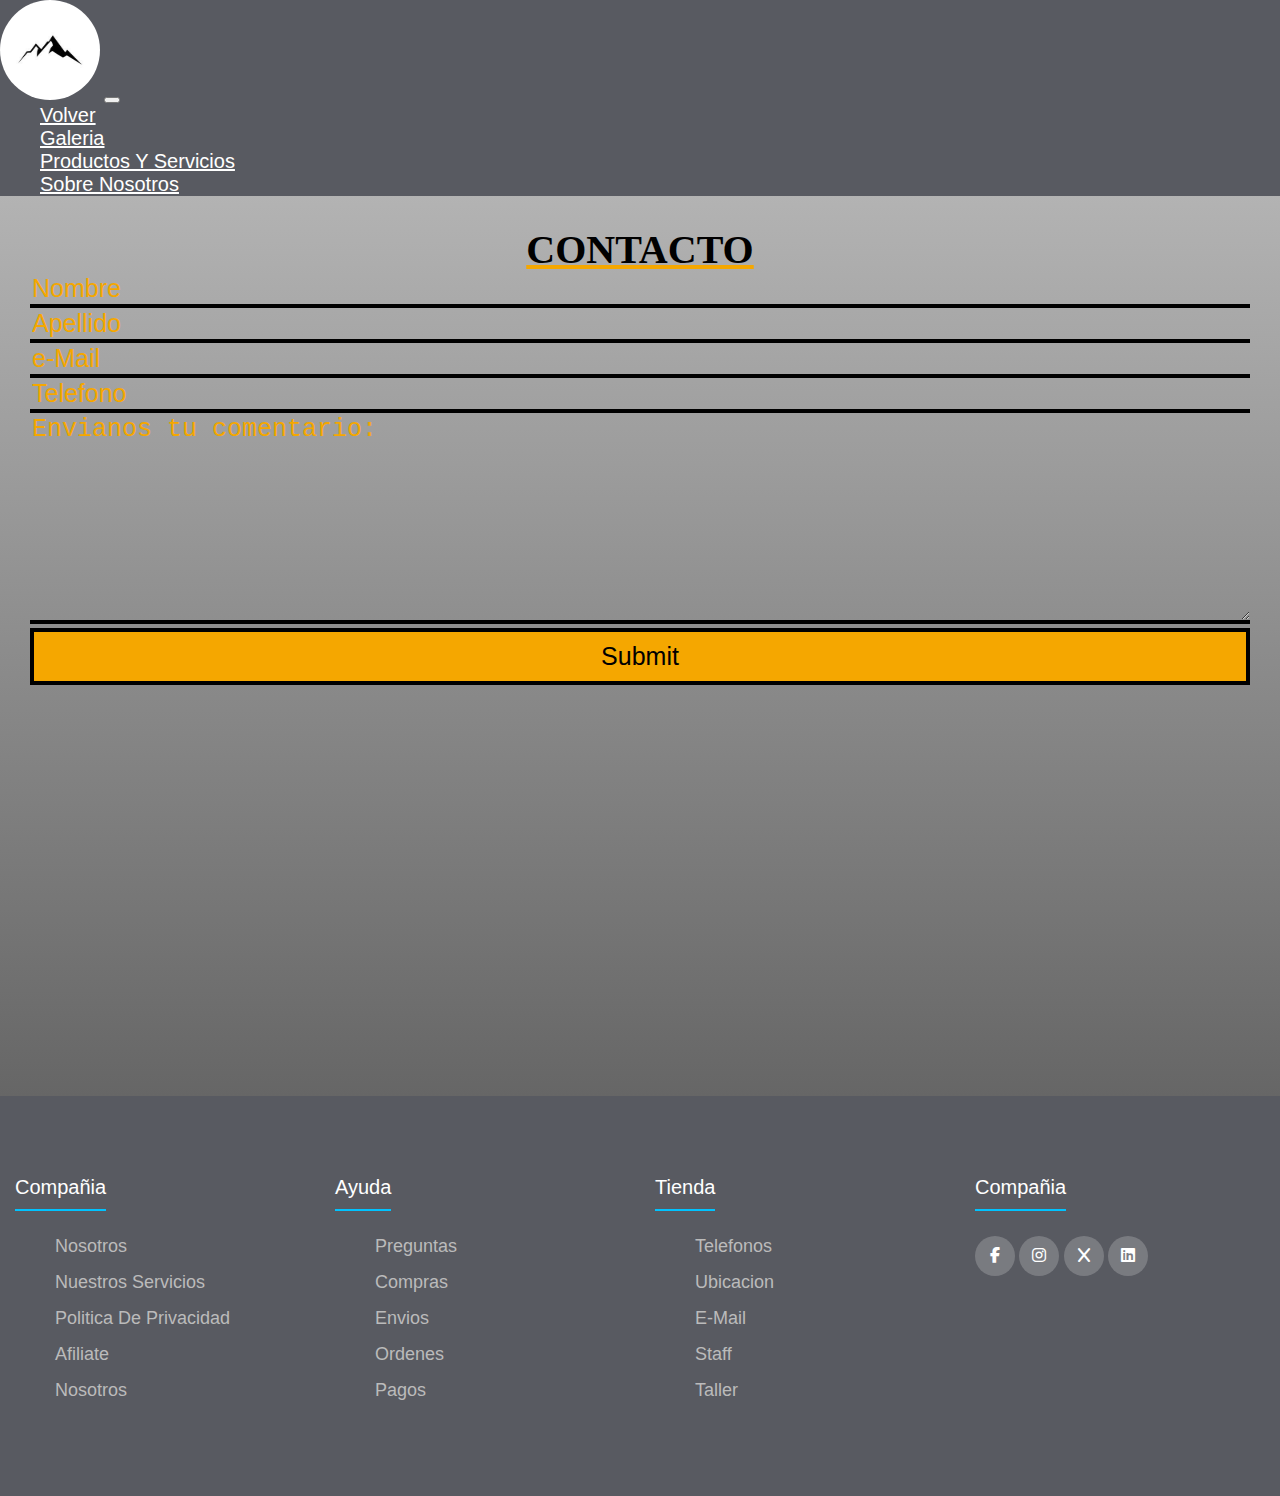
==== archivos/contacto.html @ b2c1ba3e "Ordenamiento de Carpetas" ====
<!DOCTYPE html>
<html lang="es">

<head>
	<meta charset="UTF-8">
	<meta name="viewport" content="width=device-width, initial-scale=1.0">
	<title>Herreria de Montaña</title>
	<link rel="stylesheet" href="https://cdn.jsdelivr.net/npm/bootstrap@4.6.2/dist/css/bootstrap.min.css"
		integrity="sha384-xOolHFLEh07PJGoPkLv1IbcEPTNtaed2xpHsD9ESMhqIYd0nLMwNLD69Npy4HI+N" crossorigin="anonymous">
	<link rel="stylesheet" href="style.css">
	<link rel="stylesheet" href="https://cdnjs.cloudflare.com/ajax/libs/font-awesome/6.2.1/css/all.min.css">
</head>

<body>
	<header>
		<!-- Inicio de NavBar con boostrap-->
		<nav class="navbar navbar-expand-md navbar-dark">
			<!-- Brand -->
			<a class="navbar-brand" href="#"><img src="../Imagenes/logo.jpg" alt="Logo"></a>

			<!-- Toggler/collapsibe Button -->
			<button class="navbar-toggler" type="button" data-toggle="collapse" data-target="#collapsibleNavbar">
				<span class="navbar-toggler-icon"></span>
			</button>

			<!-- Navbar links -->
			<div class="navbar-nav d-flex justify-content-end collapse navbar-collapse" id="collapsibleNavbar">
				<ul class="navbar-nav">
					<li class="nav-item">
						<a class="nav-link" href="../index.html">Volver</a>
					</li>
					<li class="nav-item">
						<a class="nav-link" href="galeria.html">Galeria</a>
					</li>
					<li class="nav-item">
						<a class="nav-link" href="productosYServicios.html">Productos y Servicios</a>
					</li>
					<li class="nav-item">
						<a class="nav-link" href="sobreNosotros.html">Sobre Nosotros</a>
					</li>
				</ul>

			</div>
		</nav>
		<!-- Inicio de NavBar con boostrap-->
	</header>
	<form method="post" name="FormContacto">
		<h2>Contacto</h2>
		<input type="text" name="nombre" placeholder="Nombre">
		<input type="text" name="apellido" placeholder="Apellido">
		<input type="email" name="mail" placeholder="e-Mail">
		<input type="number" name="telefono" placeholder="Telefono">
		<textarea name="Comentarios" id="comentarios" cols="30" rows="7"
			placeholder="Envianos tu comentario: "></textarea>
		<input type="submit" name="enviar" id="botonEnviar">
	</form>
	<footer class="footer">

		<div clas="contenedor">
			<div class="footer-row">
				<div class="footer-links">
					<h4>compañia</h4>
					<ul>
						<li><a href="#">Nosotros</a></li>
						<li><a href="#">Nuestros Servicios</a></li>
						<li><a href="#">Politica de Privacidad</a></li>
						<li><a href="#">Afiliate</a></li>
						<li><a href="#">Nosotros</a></li>
					</ul>
				</div>
				<div class="footer-links">
					<h4>Ayuda</h4>
					<ul>
						<li><a href="#">Preguntas</a></li>
						<li><a href="#">Compras</a></li>
						<li><a href="#">Envios</a></li>
						<li><a href="#">Ordenes</a></li>
						<li><a href="#">pagos</a></li>
					</ul>
				</div>
				<div class="footer-links">
					<h4>Tienda</h4>
					<ul>
						<li><a href="#">Telefonos</a></li>
						<li><a href="#">Ubicacion</a></li>
						<li><a href="#">E-mail</a></li>
						<li><a href="#">Staff</a></li>
						<li><a href="#">Taller</a></li>
					</ul>
				</div>
				<div class="footer-links">
					<h4>compañia</h4>
					<div class="social-links">
						<a href="#"><i class="fab fa-facebook-f"></i></a>
						<a href="#"><i class="fab fa-instagram"></i></a>
						<a href="#"><i class="fab fa-x"></i></a>
						<a href="#"><i class="fab fa-linkedin"></i></a>
					</div>
				</div>
			</div>
		</div>
	</footer>
	<script src="https://cdn.jsdelivr.net/npm/jquery@3.5.1/dist/jquery.slim.min.js"
		integrity="sha384-DfXdz2htPH0lsSSs5nCTpuj/zy4C+OGpamoFVy38MVBnE+IbbVYUew+OrCXaRkfj" crossorigin="anonymous">
	</script>
	<script src="https://cdn.jsdelivr.net/npm/bootstrap@4.6.2/dist/js/bootstrap.bundle.min.js"
		integrity="sha384-Fy6S3B9q64WdZWQUiU+q4/2Lc9npb8tCaSX9FK7E8HnRr0Jz8D6OP9dO5Vg3Q9ct" crossorigin="anonymous">
	</script>
</body>

</html
---- archivos/style.css ----
*{
    margin: 0;
    pad: 0;
    box-sizing: border-box;
    list-style: none;
}

body{
    font-family: sans-serif;
    text-transform: capitalize;
}


.contenedor{
    max-width: 1200px;
    margin: 0 auto;
}

.navbar{
    background-color: #585a61;
}
.navbar-brand{
width: 100px;
height: 115px;
}
.navbar-brand img{
    width: 100px;
    height: 100px;
    border-radius: 50%;
    
}
.navbar-nav{
    font-size: 20px;
    font-weight: 500;
}

.nav-item a{
    color: #ffffff !important;
    transition: all .3s ease;

}

form{
    width: 100%;
    height: 100vh;
    padding: 30px;
    background-image:linear-gradient(rgba(128, 128, 128, 0.6), rgba(0, 0, 0, 0.6)), url(soldador.jpg);
}

form h2{
    text-align: center;
    font-size: 40px;
    font-family: Georgia, 'Times New Roman', Times, serif;
    text-decoration: underline  rgb(245, 167, 0);
    text-transform: uppercase;
}

form input{

    width: 100%;
    font-size: 25px;
    background-color: transparent;
    border: none;
    border-bottom: 4px solid black;
    
}
form input::placeholder{
    color: rgb(245, 167, 0);
}

form textarea{
    width: 100%;
    font-size: 25px;
    background-color: transparent;
    border: 0;
    border-bottom: 4px solid black;
}


form textarea::placeholder{
    color:  rgb(245, 167, 0);
}

form #botonEnviar{
    background-color: rgb(245, 167, 0);
    border: 4px solid black;
    padding: 10px;
}

.contenedor-img{
    width: 100%;
    max-width: 1100px;
    margin: auto;
    margin-top: 60px;
    margin-bottom: 60px;
    display: grid;
    grid-template-columns: repeat(3,1fr);
    grid-template-rows: 250px;
    grid-gap: 20px;
}

.contenedor-img .caja-img figure{
    width: 100%;
    height: 100%;
}

.contenedor-img .caja-img img{
    width: 100%;
    height: 100%;
    object-fit: cover;
}
.contenedor-img .caja-img:nth-child(1){
    grid-column-start: span 2;

}
.contenedor-img .caja-img:nth-child(4){
    grid-row-start: span 2;
}

@media screen and (max-width: 880px){
    .contenedor-img{
        width: 95%;
        grid-gap: 10px;
        grid-template-rows: 200px;
    }
    .contenedor-img .caja-img{
        grid-column-start: span 1;
    }
}
@media screen and (max-width: 500px){
    .contenedor-img{
        width: 90%;
        grid-template-columns: repeat(1,1fr);
    }
    .contenedor-img .caja-img img{
        height: 200px;
    }
}
footer{
    background-color: #585a61;
    padding: 80px 0;
}

.footer-row{
    display: flex;
    flex-wrap: wrap;
}
.footer-links{
    width: 25%;
    padding: 0 15px;
}

.footer-links h4{
    font-size: 20px;
    color: #ffffff;
    margin-bottom: 25px;
    font-weight: 500;
    border-bottom: 2px solid #00C3FF;
    padding-bottom: 10px;
    display: inline-block;

}

.footer-links ul li a{
    font-size: 18px;
    text-decoration: none;
    color: #BBBBBB;
    display: block;
    margin-bottom: 15px;
    transition:  all .3s ease;
    text-align: left;
}

.footer-links ul li a:hover{
    color: #ffffff;
    padding-left: 6px;
}

.social-links a{
    display: inline-block;
    min-height: 40px;
    width: 40px;
    background-color: rgba(255, 255, 255, 0.2);
    margin: 0 10 10 0;
    text-align: center;
    line-height: 40px;
    border-radius: 50%;
    color: #ffffff;
    transition: all .3s ease;
}
.social-links a:hover{
    background-color: #00C3FF;    
    }
    
    @media(max-width: 991px){
        .footer-row{
            text-align: center;
        }
        .footer-links{
            width: 100%;
            margin-bottom: 30px;
        }
    
}
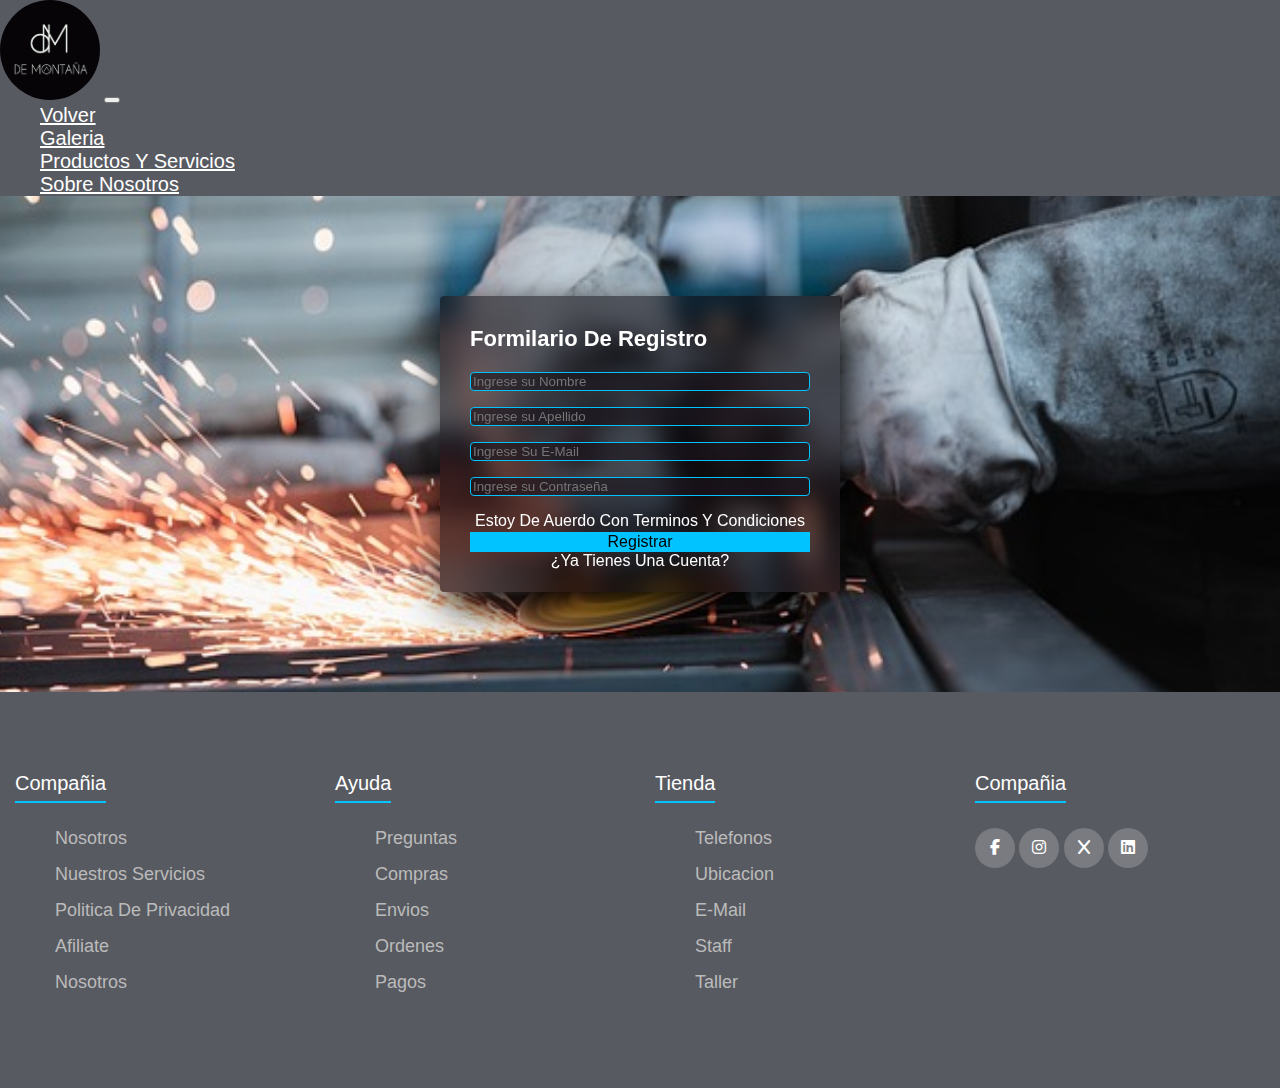
==== commit 9a11cbeb: "cambios" ====
--- a/archivos/contacto.html
+++ b/archivos/contacto.html
@@ -7,16 +7,16 @@
 	<title>Herreria de Montaña</title>
 	<link rel="stylesheet" href="https://cdn.jsdelivr.net/npm/bootstrap@4.6.2/dist/css/bootstrap.min.css"
 		integrity="sha384-xOolHFLEh07PJGoPkLv1IbcEPTNtaed2xpHsD9ESMhqIYd0nLMwNLD69Npy4HI+N" crossorigin="anonymous">
-	<link rel="stylesheet" href="style.css">
+	<link rel="stylesheet" href="estilos.css">
 	<link rel="stylesheet" href="https://cdnjs.cloudflare.com/ajax/libs/font-awesome/6.2.1/css/all.min.css">
 </head>
 
-<body>
+<body class="bg-dark" id="formulario">
 	<header>
 		<!-- Inicio de NavBar con boostrap-->
 		<nav class="navbar navbar-expand-md navbar-dark">
 			<!-- Brand -->
-			<a class="navbar-brand" href="#"><img src="../Imagenes/logo.jpg" alt="Logo"></a>
+			<a class="navbar-brand" href="#"><img src="../Imagenes/Logo.png" alt="Logo"></a>
 
 			<!-- Toggler/collapsibe Button -->
 			<button class="navbar-toggler" type="button" data-toggle="collapse" data-target="#collapsibleNavbar">
@@ -44,16 +44,17 @@
 		</nav>
 		<!-- Inicio de NavBar con boostrap-->
 	</header>
-	<form method="post" name="FormContacto">
-		<h2>Contacto</h2>
-		<input type="text" name="nombre" placeholder="Nombre">
-		<input type="text" name="apellido" placeholder="Apellido">
-		<input type="email" name="mail" placeholder="e-Mail">
-		<input type="number" name="telefono" placeholder="Telefono">
-		<textarea name="Comentarios" id="comentarios" cols="30" rows="7"
-			placeholder="Envianos tu comentario: "></textarea>
-		<input type="submit" name="enviar" id="botonEnviar">
-	</form>
+	<section class="form-registro">
+		<h4 class="titulo">Formilario de Registro</h4>
+		<input class="controls" type="text" name="" id="nombres"placeholder="Ingrese su Nombre">
+		<input class="controls" type="text" name="" id="apellido"placeholder="Ingrese su Apellido">
+		<input class="controls" type="email" name="" id="correo"placeholder="Ingrese Su E-Mail">
+		<input class="controls" type="password" name="" id="password"placeholder="Ingrese su Contraseña">
+		<p>Estoy de auerdo con <a class="a1" href="#">Terminos y Condiciones</a></p>
+		<input class="boton" type="submit" value="Registrar">
+		<p><a class="a2" href="#">¿Ya tienes una cuenta?</a></p>
+	</section>
+	
 	<footer class="footer">
 
 		<div clas="contenedor">
@@ -102,10 +103,10 @@
 	</footer>
 	<script src="https://cdn.jsdelivr.net/npm/jquery@3.5.1/dist/jquery.slim.min.js"
 		integrity="sha384-DfXdz2htPH0lsSSs5nCTpuj/zy4C+OGpamoFVy38MVBnE+IbbVYUew+OrCXaRkfj" crossorigin="anonymous">
-	</script>
+		</script>
 	<script src="https://cdn.jsdelivr.net/npm/bootstrap@4.6.2/dist/js/bootstrap.bundle.min.js"
 		integrity="sha384-Fy6S3B9q64WdZWQUiU+q4/2Lc9npb8tCaSX9FK7E8HnRr0Jz8D6OP9dO5Vg3Q9ct" crossorigin="anonymous">
-	</script>
+		</script>
 </body>
 
 </html--- a/archivos/estilos.css
+++ b/archivos/estilos.css
@@ -0,0 +1,210 @@
+* {
+  margin: 0;
+  pad: 0;
+  box-sizing: border-box;
+  list-style: none;
+}
+
+body {
+  font-family: sans-serif;
+  text-transform: capitalize;
+}
+
+.contenedor {
+  max-width: 1200px;
+  margin: 0 auto;
+}
+
+.navbar {
+  background-color: #585a61;
+}
+
+.navbar-brand {
+  width: 100x;
+  height: 115px;
+}
+
+.navbar-brand img {
+  width: 100px;
+  height: 100px;
+  border-radius: 50%;
+}
+
+.navbar-nav {
+  font-size: 20px;
+  font-weight: 500;
+}
+
+.nav-item a {
+  color: #ffffff !important;
+  transition: all 0.3s ease;
+}
+
+#formulario {
+  background-image: url(/Imagenes/fondo3.jpg);
+  background-position: center center;
+  background-size: cover;
+  background-attachment: fixed;
+}
+
+.form-registro {
+  width: 400px;
+  background-color: rgba(7, 4, 8, 0.5647058824);
+  backdrop-filter: blur(0.8rem);
+  -webkit-backdrop-filter: blur(0.8rem);
+  padding: 30px;
+  margin: auto;
+  margin-top: 100px;
+  margin-bottom: 100px;
+  border-radius: 4px;
+  font-family: "Gill Sans", "Gill Sans MT", Calibri, "Trebuchet MS", sans-serif;
+  color: white;
+  box-shadow: 7px 13px 40px #000;
+}
+.form-registro .titulo {
+  font-size: 22px;
+  margin-bottom: 20px;
+}
+.form-registro .controls {
+  width: 100%;
+  background: rgba(27, 22, 29, 0.6588235294);
+  border-radius: 4px;
+  margin-bottom: 16px;
+  border: 1px solid #00C3FF;
+  color: #ffffff;
+}
+.form-registro p {
+  height: 10px;
+  text-align: center;
+  font-size: 16px;
+}
+.form-registro p a {
+  color: white;
+  text-decoration: none;
+}
+.form-registro .boton {
+  width: 100%;
+  background-color: #00C3FF;
+  border: none;
+  font-size: 16px;
+  margin-top: 10px;
+}
+
+/*footer*/
+.contenedor-img {
+  width: 100%;
+  max-width: 1100px;
+  margin: auto;
+  margin-top: 60px;
+  margin-bottom: 60px;
+  display: grid;
+  grid-template-columns: repeat(3, 1fr);
+  grid-template-rows: 250px;
+  grid-gap: 20px;
+}
+
+.contenedor-img .caja-img figure {
+  width: 100%;
+  height: 100%;
+}
+
+.contenedor-img .caja-img img {
+  width: 100%;
+  height: 100%;
+  -o-object-fit: cover;
+     object-fit: cover;
+}
+
+.contenedor-img .caja-img:nth-child(1) {
+  grid-column-start: span 2;
+}
+
+.contenedor-img .caja-img:nth-child(4) {
+  grid-row-start: span 2;
+}
+
+@media screen and (max-width: 880px) {
+  .contenedor-img {
+    width: 95%;
+    grid-gap: 10px;
+    grid-template-rows: 200px;
+  }
+  .contenedor-img .caja-img {
+    grid-column-start: span 1;
+  }
+}
+@media screen and (max-width: 500px) {
+  .contenedor-img {
+    width: 90%;
+    grid-template-columns: repeat(1, 1fr);
+  }
+  .contenedor-img .caja-img img {
+    height: 200px;
+  }
+}
+footer {
+  background-color: #585a61;
+  padding: 80px 0;
+}
+
+.footer-row {
+  display: flex;
+  flex-wrap: wrap;
+}
+
+.footer-links {
+  width: 25%;
+  padding: 0 15px;
+}
+
+.footer-links h4 {
+  font-size: 20px;
+  color: #ffffff;
+  margin-bottom: 25px;
+  font-weight: 500;
+  border-bottom: 2px solid #00C3FF;
+  padding-bottom: 6px;
+  display: inline-block;
+}
+
+.footer-links ul li a {
+  font-size: 18px;
+  text-decoration: none;
+  color: #BBBBBB;
+  display: block;
+  margin-bottom: 15px;
+  transition: all 0.3s ease;
+  text-align: left;
+}
+
+.footer-links ul li a:hover {
+  color: #ffffff;
+  padding-left: 10px;
+}
+
+.social-links a {
+  display: inline-block;
+  min-height: 40px;
+  width: 40px;
+  background-color: rgba(255, 255, 255, 0.2);
+  margin: 0 10 10 0;
+  text-align: center;
+  line-height: 40px;
+  border-radius: 50%;
+  color: #ffffff;
+  transition: all 0.3s ease;
+}
+
+.social-links a:hover {
+  background-color: #00C3FF;
+}
+
+@media (max-width: 991px) {
+  .footer-row {
+    text-align: center;
+  }
+  .footer-links {
+    width: 100%;
+    margin-bottom: 30px;
+  }
+}/*# sourceMappingURL=estilos.css.map */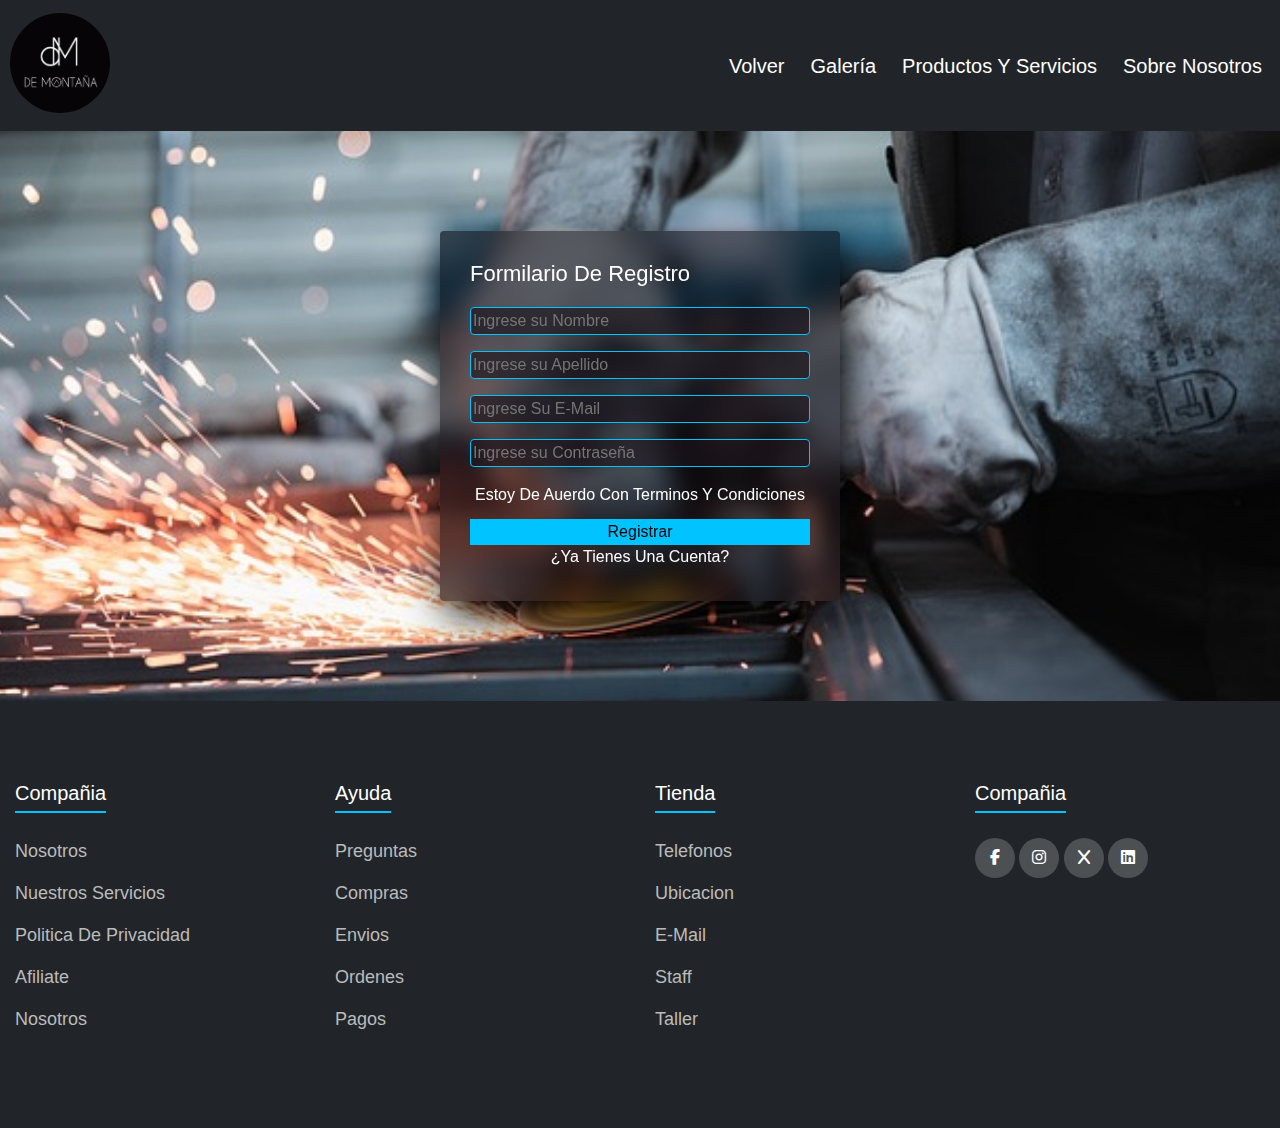
==== commit 0ce2fad7: "Cambios3" ====
--- a/archivos/contacto.html
+++ b/archivos/contacto.html
@@ -5,57 +5,55 @@
 	<meta charset="UTF-8">
 	<meta name="viewport" content="width=device-width, initial-scale=1.0">
 	<title>Herreria de Montaña</title>
-	<link rel="stylesheet" href="https://cdn.jsdelivr.net/npm/bootstrap@4.6.2/dist/css/bootstrap.min.css"
-		integrity="sha384-xOolHFLEh07PJGoPkLv1IbcEPTNtaed2xpHsD9ESMhqIYd0nLMwNLD69Npy4HI+N" crossorigin="anonymous">
+	<link href="https://cdn.jsdelivr.net/npm/bootstrap@5.3.3/dist/css/bootstrap.min.css" rel="stylesheet" integrity="sha384-QWTKZyjpPEjISv5WaRU9OFeRpok6YctnYmDr5pNlyT2bRjXh0JMhjY6hW+ALEwIH" crossorigin="anonymous">
 	<link rel="stylesheet" href="estilos.css">
 	<link rel="stylesheet" href="https://cdnjs.cloudflare.com/ajax/libs/font-awesome/6.2.1/css/all.min.css">
 </head>
 
 <body class="bg-dark" id="formulario">
 	<header>
-		<!-- Inicio de NavBar con boostrap-->
-		<nav class="navbar navbar-expand-md navbar-dark">
-			<!-- Brand -->
+		<nav class="navbar navbar-expand-md navbar-dark bg-dark">
+			<!-- Logo -->
 			<a class="navbar-brand" href="#"><img src="../Imagenes/Logo.png" alt="Logo"></a>
 
-			<!-- Toggler/collapsibe Button -->
-			<button class="navbar-toggler" type="button" data-toggle="collapse" data-target="#collapsibleNavbar">
+			<!-- Botón de colapso -->
+			<button class="navbar-toggler" type="button" data-bs-toggle="collapse" data-bs-target="#navbarNav"
+				aria-controls="navbarNav" aria-expanded="false" aria-label="Toggle navigation">
 				<span class="navbar-toggler-icon"></span>
 			</button>
 
-			<!-- Navbar links -->
-			<div class="navbar-nav d-flex justify-content-end collapse navbar-collapse" id="collapsibleNavbar">
-				<ul class="navbar-nav">
+			<!-- Enlaces del menú -->
+			<div class="collapse navbar-collapse" id="navbarNav">
+				<ul class="navbar-nav ms-auto">
+
 					<li class="nav-item">
-						<a class="nav-link" href="../index.html">Volver</a>
+						<a class="nav-link" href="/index.html">Volver</a>
 					</li>
 					<li class="nav-item">
-						<a class="nav-link" href="galeria.html">Galeria</a>
+						<a class="nav-link" href="/archivos/galeria.html">Galería</a>
 					</li>
 					<li class="nav-item">
-						<a class="nav-link" href="productosYServicios.html">Productos y Servicios</a>
+						<a class="nav-link" href="/archivos/productosYServicios.html">Productos y Servicios</a>
+					<li class="nav-item">
+						<a class="nav-link" href="archivos/sobreNosotros.html">Sobre Nosotros</a>
 					</li>
-					<li class="nav-item">
-						<a class="nav-link" href="sobreNosotros.html">Sobre Nosotros</a>
 					</li>
 				</ul>
-
 			</div>
 		</nav>
-		<!-- Inicio de NavBar con boostrap-->
 	</header>
 	<section class="form-registro">
 		<h4 class="titulo">Formilario de Registro</h4>
-		<input class="controls" type="text" name="" id="nombres"placeholder="Ingrese su Nombre">
-		<input class="controls" type="text" name="" id="apellido"placeholder="Ingrese su Apellido">
-		<input class="controls" type="email" name="" id="correo"placeholder="Ingrese Su E-Mail">
-		<input class="controls" type="password" name="" id="password"placeholder="Ingrese su Contraseña">
+		<input class="controls" type="text" name="" id="nombres" placeholder="Ingrese su Nombre">
+		<input class="controls" type="text" name="" id="apellido" placeholder="Ingrese su Apellido">
+		<input class="controls" type="email" name="" id="correo" placeholder="Ingrese Su E-Mail">
+		<input class="controls" type="password" name="" id="password" placeholder="Ingrese su Contraseña">
 		<p>Estoy de auerdo con <a class="a1" href="#">Terminos y Condiciones</a></p>
 		<input class="boton" type="submit" value="Registrar">
 		<p><a class="a2" href="#">¿Ya tienes una cuenta?</a></p>
 	</section>
-	
-	<footer class="footer">
+
+	<footer class="footer bg-dark">
 
 		<div clas="contenedor">
 			<div class="footer-row">
@@ -101,12 +99,7 @@
 			</div>
 		</div>
 	</footer>
-	<script src="https://cdn.jsdelivr.net/npm/jquery@3.5.1/dist/jquery.slim.min.js"
-		integrity="sha384-DfXdz2htPH0lsSSs5nCTpuj/zy4C+OGpamoFVy38MVBnE+IbbVYUew+OrCXaRkfj" crossorigin="anonymous">
-		</script>
-	<script src="https://cdn.jsdelivr.net/npm/bootstrap@4.6.2/dist/js/bootstrap.bundle.min.js"
-		integrity="sha384-Fy6S3B9q64WdZWQUiU+q4/2Lc9npb8tCaSX9FK7E8HnRr0Jz8D6OP9dO5Vg3Q9ct" crossorigin="anonymous">
-		</script>
+	<script src="https://cdn.jsdelivr.net/npm/bootstrap@5.3.3/dist/js/bootstrap.bundle.min.js" integrity="sha384-YvpcrYf0tY3lHB60NNkmXc5s9fDVZLESaAA55NDzOxhy9GkcIdslK1eN7N6jIeHz" crossorigin="anonymous"></script>
 </body>
 
 </html--- a/archivos/estilos.css
+++ b/archivos/estilos.css
@@ -2,7 +2,7 @@
   margin: 0;
   pad: 0;
   box-sizing: border-box;
-  list-style: none;
+  list-style-type: none;
 }
 
 body {
@@ -10,13 +10,8 @@
   text-transform: capitalize;
 }
 
-.contenedor {
-  max-width: 1200px;
-  margin: 0 auto;
-}
-
-.navbar {
-  background-color: #585a61;
+#nav-galeria {
+  background-color: transparent;
 }
 
 .navbar-brand {
@@ -28,6 +23,7 @@
   width: 100px;
   height: 100px;
   border-radius: 50%;
+  margin-left: 10px;
 }
 
 .navbar-nav {
@@ -38,6 +34,110 @@
 .nav-item a {
   color: #ffffff !important;
   transition: all 0.3s ease;
+  margin-right: 10px;
+}
+
+.navbar-toggler {
+  margin-right: 20px;
+}
+
+.nav-item {
+  text-align: center;
+}
+
+#pys {
+  background-image: radial-gradient(circle, #0e1012, #111315, #131517, #15171a, #17191c, #191c1f, #1b1e21, #1d2124, #202428, #23282c, #272b30, #2a2f34);
+}
+
+.container {
+  width: 100%;
+  display: flex;
+  align-items: center;
+  justify-content: center;
+  min-height: 100vh;
+  margin-top: 8px;
+  margin-bottom: 8px;
+}
+
+#pys header .navbar {
+  background-color: #00C3FF;
+}
+
+.card {
+  position: relative;
+  width: 300px;
+  height: 400px;
+  margin: 20px;
+}
+
+.card div {
+  position: absolute;
+  width: 100%;
+  height: 100%;
+  backface-visibility: hidden;
+  border-radius: 10px;
+  overflow: hidden;
+  transition: 1s;
+}
+.card div .card .frente {
+  transform: perspective(600px) rotateY(0deg);
+  box-shadow: 0 5PX 10PX #000;
+}
+
+.card .frente img {
+  position: absolute;
+  width: 100%;
+  height: 100%;
+  -o-object-fit: cover;
+     object-fit: cover;
+}
+
+.card .frente h3 {
+  position: absolute;
+  bottom: 0;
+  width: 100%;
+  height: 45px;
+  line-height: 45px;
+  color: #ffffff;
+  background: #0E1012;
+  text-align: center;
+}
+
+.card .dorso {
+  background: #0E1012;
+  transform: perspective(600px) rotateY(180deg);
+  padding: 15px;
+  color: #ffffff;
+  display: flex;
+  flex-direction: column;
+  justify-content: space-between;
+  text-align: center;
+  justify-content: space-between;
+}
+
+.card .dorso h3 {
+  font-size: 30px;
+  margin-top: 20px;
+  letter-spacing: 2px;
+}
+
+.card .dorso p {
+  letter-spacing: 1px;
+}
+
+.card .dorso .enlace {
+  border-top: solid 1px #ffffff;
+  height: 50px;
+  line-height: 50px;
+  color: #ffffff;
+}
+
+.card:hover .frente {
+  transform: perspective(600px) rotateY(180deg);
+}
+
+.card:hover .dorso {
+  transform: perspective(600px) rotateY(360deg);
 }
 
 #formulario {
@@ -57,8 +157,8 @@
   margin-top: 100px;
   margin-bottom: 100px;
   border-radius: 4px;
-  font-family: "Gill Sans", "Gill Sans MT", Calibri, "Trebuchet MS", sans-serif;
-  color: white;
+  font-family: sans-serif;
+  color: #ffffff;
   box-shadow: 7px 13px 40px #000;
 }
 .form-registro .titulo {
@@ -79,7 +179,7 @@
   font-size: 16px;
 }
 .form-registro p a {
-  color: white;
+  color: #ffffff;
   text-decoration: none;
 }
 .form-registro .boton {
@@ -90,7 +190,96 @@
   margin-top: 10px;
 }
 
-/*footer*/
+#galeria {
+  background-image: linear-gradient(to right bottom, #0e1012, #111315, #131517, #15171a, #17191c, #191c1f, #1b1e21, #1d2124, #202428, #23282c, #272b30, #2a2f34);
+}
+
+#sn {
+  background-image: radial-gradient(circle, #0e1012, #111315, #131517, #15171a, #17191c, #191c1f, #1b1e21, #1d2124, #202428, #23282c, #272b30, #2a2f34);
+}
+
+.sobre_nosotros {
+  margin: auto;
+}
+
+.seccion {
+  width: 75%;
+  margin: auto;
+  padding: 75px 0;
+}
+
+.seccion-titulo {
+  font-family: sans-serif;
+  font-size: 40px;
+  color: #ffffff;
+  font-weight: bold;
+  text-align: center;
+}
+
+.nosotros {
+  display: flex;
+  flex-wrap: wrap;
+}
+
+.nosotros_texto {
+  width: 60%;
+  padding: 0 10% 0 0;
+}
+
+.nosotros_parrafo {
+  font-family: sans-serif;
+  font-size: 18px;
+  color: #ffffff;
+  text-align: justify;
+}
+
+.parrafo_texto {
+  margin: 10px 0;
+}
+
+.nosotros_img {
+  width: 40%;
+  justify-content: center;
+  display: flex;
+  align-items: center;
+}
+
+.imagen_nosotros {
+  -o-object-fit: cover;
+     object-fit: cover;
+  width: 100%;
+  border-radius: 20px;
+  max-width: 100%;
+}
+
+@media (max-width: 768px) {
+  .nosotros {
+    flex-direction: column;
+    align-items: center;
+  }
+  .nosotros_texto,
+  .nosotros_img {
+    width: 100%;
+    padding: 0;
+  }
+  .nosotros_parrafo {
+    font-size: 16px;
+  }
+  .seccion {
+    width: 90%;
+  }
+  .seccion-titulo {
+    font-size: 30px;
+  }
+}
+@media (max-width: 480px) {
+  .nosotros_parrafo {
+    font-size: 14px;
+  }
+  .seccion-titulo {
+    font-size: 24px;
+  }
+}
 .contenedor-img {
   width: 100%;
   max-width: 1100px;
@@ -142,8 +331,12 @@
     height: 200px;
   }
 }
-footer {
-  background-color: #585a61;
+.contenedor {
+  max-width: 1200px;
+  margin: 0 auto;
+}
+
+.footer {
   padding: 80px 0;
 }
 
@@ -165,6 +358,12 @@
   border-bottom: 2px solid #00C3FF;
   padding-bottom: 6px;
   display: inline-block;
+}
+
+.footer-links ul {
+  list-style-type: none;
+  padding: 0;
+  margin: 0;
 }
 
 .footer-links ul li a {
@@ -207,4 +406,7 @@
     width: 100%;
     margin-bottom: 30px;
   }
+  .footer-row .footer-links ul li a {
+    text-align: center;
+  }
 }/*# sourceMappingURL=estilos.css.map */